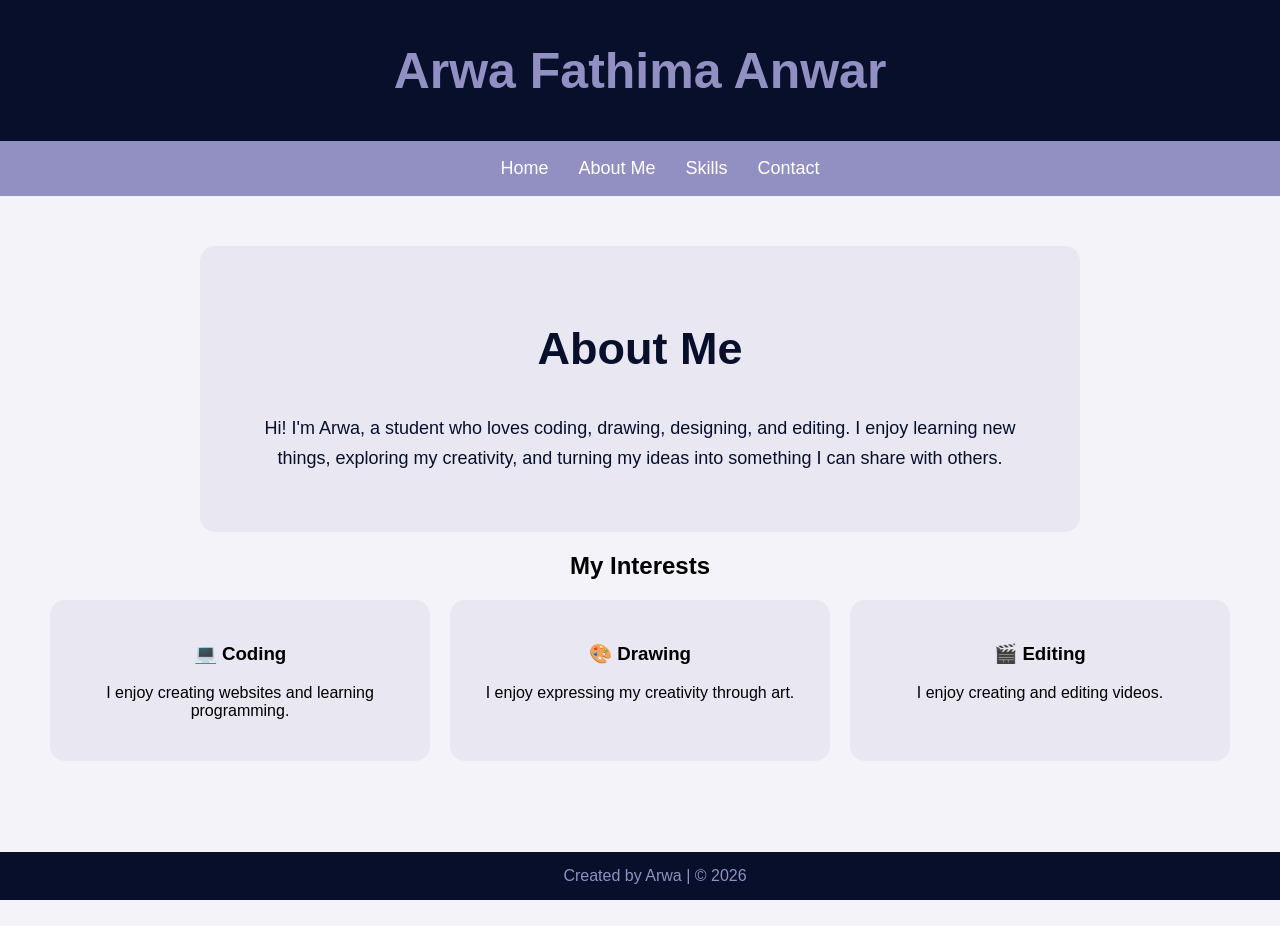
==== about.html @ fa43e601 "Add About Me website" ====
<!DOCTYPE html>
<html lang="en">
    <head>
        <meta charset="UTF-8">
        <meta name="viewport" content="width=device-width, initial-scale=1.0">
        <title>About Me | Arwa Fathima Anwar</title>
        <link rel="stylesheet" href="style.css">
    </head>
    <body>

    <header>
        <h2>Arwa Fathima Anwar</h2>
    </header>
    
    <header>
        <nav>
            <ul>
            <li><a href="index.html">Home</a></li>
            <li><a href="about.html">About Me</a></li>
            <li><a href="skills.html">Skills</a></li>
            <li><a href="contact.html">Contact</a></li>
            </ul>
        </nav>
    </header>

    <main>

        <section id="about">
            <div class="about-box">
                <h1>About Me</h1>
                <p>Hi! I'm Arwa, a student who loves coding, drawing, designing, and editing. I enjoy learning new things, exploring my creativity, and turning my ideas into something I can share with others.
                </p>
            </div>

            <h2>My Interests</h2>

            <div class="interests">
                <div class="interest-card">            
                    <h3>💻 Coding</h3>
                    <p>I enjoy creating websites and learning programming.</p>
                </div>

                <div class="interest-card">
                    <h3>🎨 Drawing</h3>
                    <p>I enjoy expressing my creativity through art.</p>
                </div>
                
                <div class="interest-card">
                    <h3>🎬 Editing</h3>
                    <p>I enjoy creating and editing videos.</p>
                </div>
            </div>
        </section>

    </main>

    <footer>
        Created by Arwa | © 2026
    </footer>

</body>
</html>
---- style.css ----
header:first-of-type {
    background-color: #070F2B;
    display: flex;
    justify-content: center;
    align-items: center;
}

header h2 {
    color: #9290C3;
    font-size: 50px;
    font-family: 'Poppins', sans-serif;
}

header:nth-of-type(2) {
    background-color: #9290C3;
    padding: 1px;
}

nav ul {
    display: flex;
    justify-content: center;
    gap: 30px;
    list-style: none;
}

nav ul li a {
    text-decoration: none;
    color: white;;
    font-family: 'Poppins', sans-serif;
    font-size: 18px;
}

nav a:hover {
    color: #1B1A55;
}

body {
    margin: 0;
    background-color: #F5F3FA;
    font-family: 'Poppins', sans-serif;
}

#home {
    display: flex;
    justify-content: center;
    align-items: center;
}

.home-box {
    background-color: #E8E7F2;
    padding: 40px;
    text-align: center;
    border-radius: 15px;
    margin-top: 50px;
}

.home-box:hover {
    transition: 0.5s;
    box-shadow: 0px 0px 20px #9290C3;
}

.home-box h1 {
    font-family: 'Poppins', sans-serif;
    font-size: 45px;
    color: #070F2B;;
}

.home-box p {
    font-family: 'Poppins', sans-serif;
    font-size: 18px;
    color: #070F2B;
}

.home-box a {
    font-family: 'Poppins', sans-serif;
    font-size: 16px;
    background-color: #070F2B;
    color: white;
    padding: 12px 25px;
    text-decoration: none;
    border-radius: 8px;
}

.home-box a:hover {
    background-color: #9290C3;
    color: #070F2B;
}

footer {
    position: fixed;
    bottom: 0;
    left: 0;
    width: 100%;
    background-color: #070F2B;
    color: #9290C3;
    text-align: center;
    padding: 15px;
    font-family: 'Poppins', sans-serif;
}

#about {
    min-height: 70vh;
    padding: 50px;
    text-align: center;
}

.about-box {
    background-color: #E8E7F2;
    padding: 40px;
    border-radius: 15px;
    max-width: 800px;
    margin: auto;
}

.about-box h1 {
    font-family: 'Poppins', sans-serif;
    font-size: 45px;
    color: #070F2B;
}

.about-box p {
    font-family: 'Poppins', sans-serif;
    font-size: 18px;
    line-height: 1.7;
    color: #070F2B;
}

.about-box:hover {
    transition: 0.5s;
    box-shadow: 0px 0px 20px #9290C3;
}

.interests {
    display: grid;
    grid-template-columns: repeat(3, 1fr);
    gap: 20px;
}

.interest-card {
    padding: 20px;
}

.interest-card {
    background-color: #E8E7F2;
    padding: 25px;
    border-radius: 15px;
}
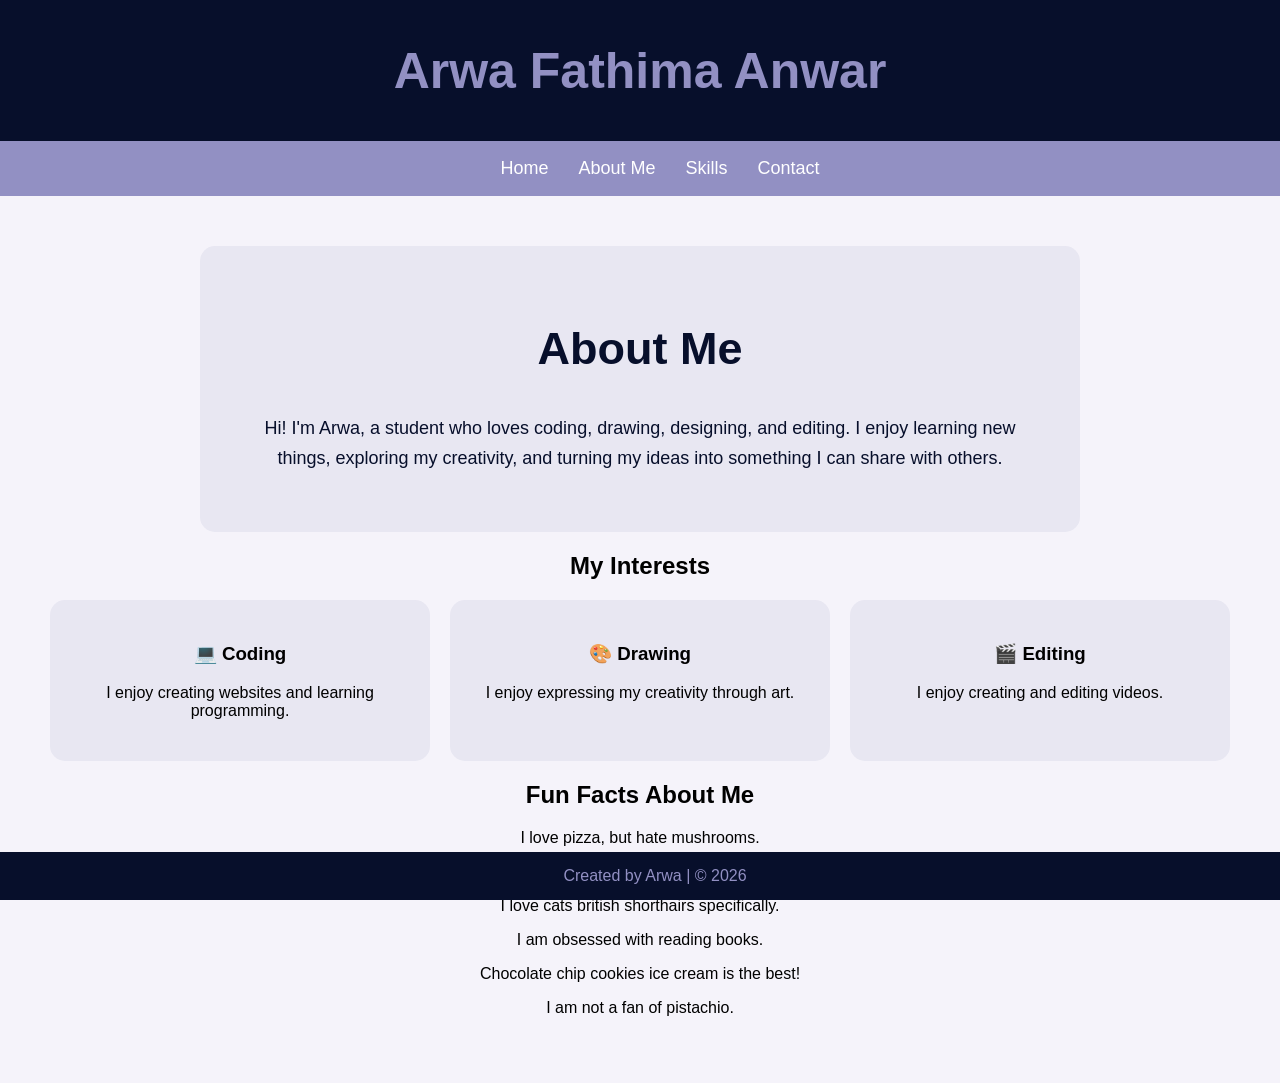
==== commit 055f2a04: "about-page-completed" ====
--- a/about.html
+++ b/about.html
@@ -32,7 +32,7 @@
                 </p>
             </div>
 
-            <h2>My Interests</h2>
+            <h2 class="interest-title">My Interests</h2>
 
             <div class="interests">
                 <div class="interest-card">            
@@ -50,6 +50,34 @@
                     <p>I enjoy creating and editing videos.</p>
                 </div>
             </div>
+
+            <h2 class="facts-title">Fun Facts About Me</h2>
+            
+            <div class="fun-facts">
+                <div class="fact-card">
+                    <p>I love pizza, but hate mushrooms.</p>
+                </div>
+
+                <div class="fact-card">
+                    <p>I am a Virgo.</p>
+                 </div>
+
+                <div class="fact-card">
+                    <p>I love cats british shorthairs specifically.</p>
+                </div>
+                
+                <div class="fact-card">
+                    <p>I am obsessed with reading books.</p>
+                </div>
+
+                <div class="fact-card">
+                    <p>Chocolate chip cookies ice cream is the best!</p>
+                </div>
+                <div class="fact-card">
+                    <p>I am not a fan of pistachio.</p>
+                </div>
+            </div>
+        </div>
         </section>
 
     </main>
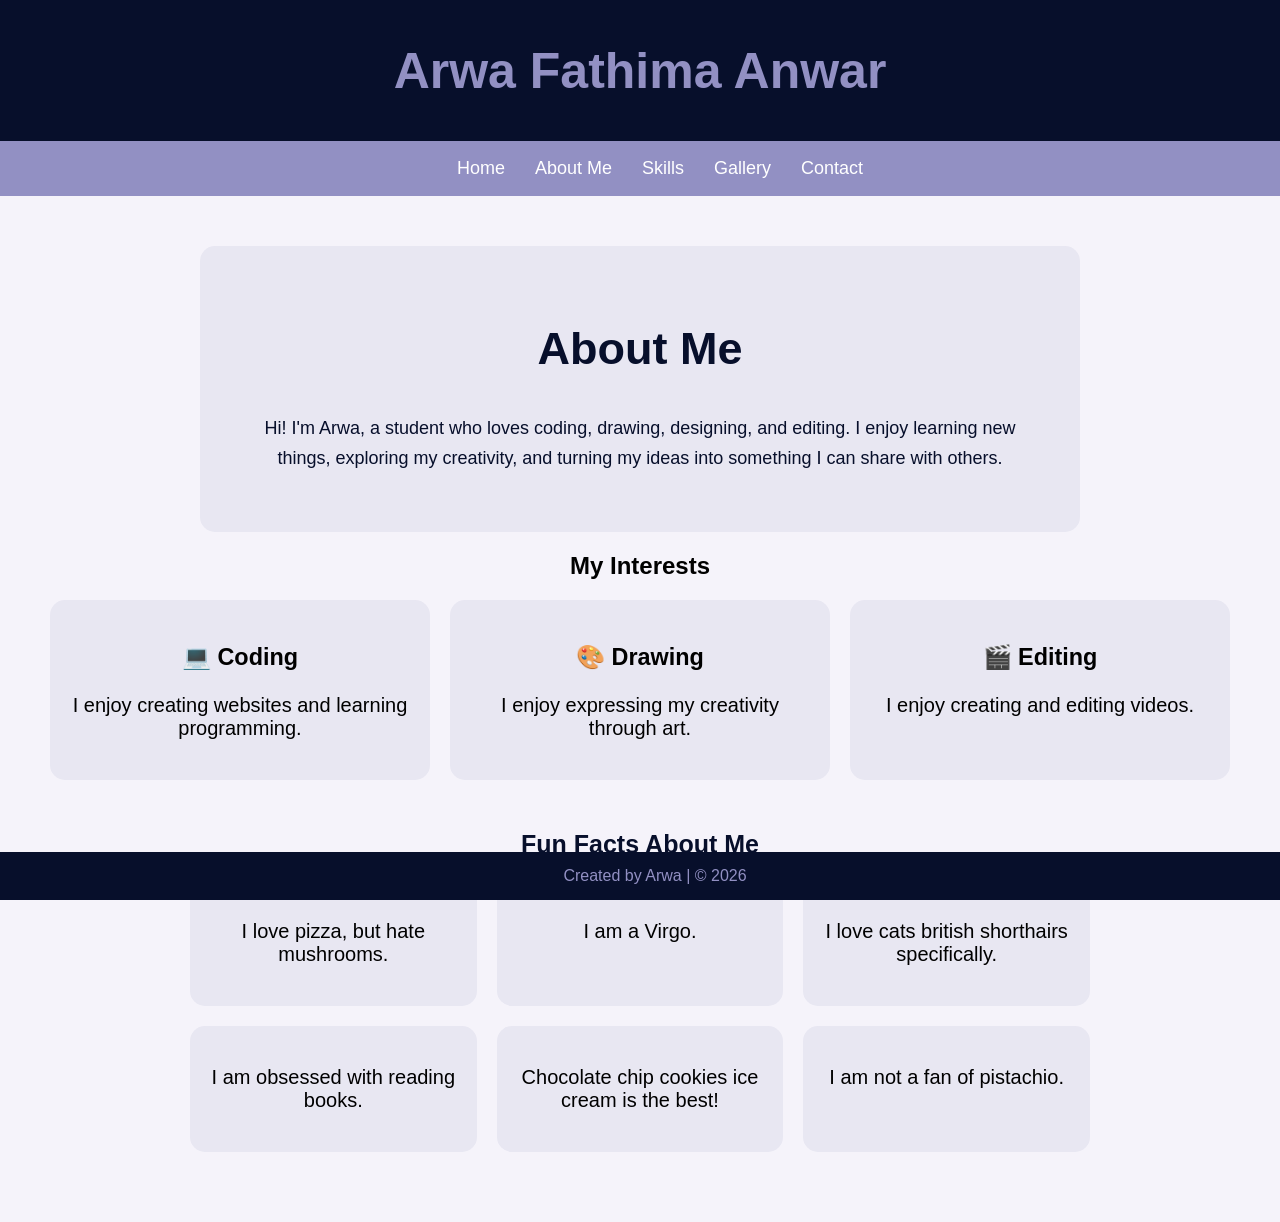
==== commit 9b2cdabc: "adding-gallery-page" ====
--- a/about.html
+++ b/about.html
@@ -18,6 +18,7 @@
             <li><a href="index.html">Home</a></li>
             <li><a href="about.html">About Me</a></li>
             <li><a href="skills.html">Skills</a></li>
+            <li><a href="gallery.html">Gallery</a></li>
             <li><a href="contact.html">Contact</a></li>
             </ul>
         </nav>
--- a/style.css
+++ b/style.css
@@ -8,7 +8,6 @@
 header h2 {
     color: #9290C3;
     font-size: 50px;
-    font-family: 'Poppins', sans-serif;
 }
 
 header:nth-of-type(2) {
@@ -26,7 +25,6 @@
 nav ul li a {
     text-decoration: none;
     color: white;;
-    font-family: 'Poppins', sans-serif;
     font-size: 18px;
 }
 
@@ -60,19 +58,16 @@
 }
 
 .home-box h1 {
-    font-family: 'Poppins', sans-serif;
     font-size: 45px;
     color: #070F2B;;
 }
 
 .home-box p {
-    font-family: 'Poppins', sans-serif;
     font-size: 18px;
     color: #070F2B;
 }
 
 .home-box a {
-    font-family: 'Poppins', sans-serif;
     font-size: 16px;
     background-color: #070F2B;
     color: white;
@@ -95,7 +90,6 @@
     color: #9290C3;
     text-align: center;
     padding: 15px;
-    font-family: 'Poppins', sans-serif;
 }
 
 #about {
@@ -113,13 +107,11 @@
 }
 
 .about-box h1 {
-    font-family: 'Poppins', sans-serif;
     font-size: 45px;
     color: #070F2B;
 }
 
 .about-box p {
-    font-family: 'Poppins', sans-serif;
     font-size: 18px;
     line-height: 1.7;
     color: #070F2B;
@@ -137,11 +129,107 @@
 }
 
 .interest-card {
+    background-color: #E8E7F2;
+    padding: 25px;
+    border-radius: 15px;
     padding: 20px;
-}
-
-.interest-card {
+    font-size: 20px;
+}
+
+.interest-card:hover {
+    transition: 0.5s;
+    box-shadow: 0px 0px 20px #9290C3
+}
+
+.interests-title {
+    font-size: 25px;
+    text-align: center;
+    color: #070F2B;
+    margin-top: 50px;
+}
+
+.fun-facts {
+    display: grid;
+    grid-template-columns: repeat(3, 1fr);
+    gap: 20px;
+    max-width: 900px;
+    margin: 0 auto;
+}
+
+.fact-card {
+    background-color: #E8E7F2;
+    padding: 20px;
+    border-radius: 15px;
+    text-align: center;
+    font-size: 20px;
+}
+
+.fact-card:hover {
+    transition: 0.5s;
+    box-shadow: 0px 0px 20px #9290C3
+}
+
+.facts-title {
+    font-size: 25px;
+    text-align: center;
+    color: #070F2B;
+    margin-top: 50px;
+}
+
+.skills-title {
+    text-align: center;
+    font-size: 45px;
+    color: #070F2B;
+}
+
+.skills {
+    display: grid;
+    grid-template-columns: repeat(3, 1fr);
+    gap: 20px;
+    max-width: 900px;
+    margin: 0 auto;
+}
+
+.skill-card {
     background-color: #E8E7F2;
     padding: 25px;
     border-radius: 15px;
+    text-align: center;
+    font-size: 20px;
+}
+
+.skill-card:hover {
+    transition: 0.5s;
+    box-shadow: 0px 0px 20px #9290C3
+}
+
+main {
+    padding-bottom: 20px;
+}
+
+.contact-title {
+    text-align: center;
+    font-size: 50px;
+    color: #070F2B;
+}
+
+.contact-text {
+    text-align: center;
+    font-size: 25px;
+    color: #070F2B;
+}
+
+.contact-links {
+    display: flex;
+    justify-content: center;
+    gap: 30px;
+    margin-top: 30px;
+}
+
+.contact-links a {
+    background-color: #9290C3;
+    color: #070F2B;
+    padding: 15px 30px;
+    text-decoration: none;
+    border-radius: 10px;
 }
